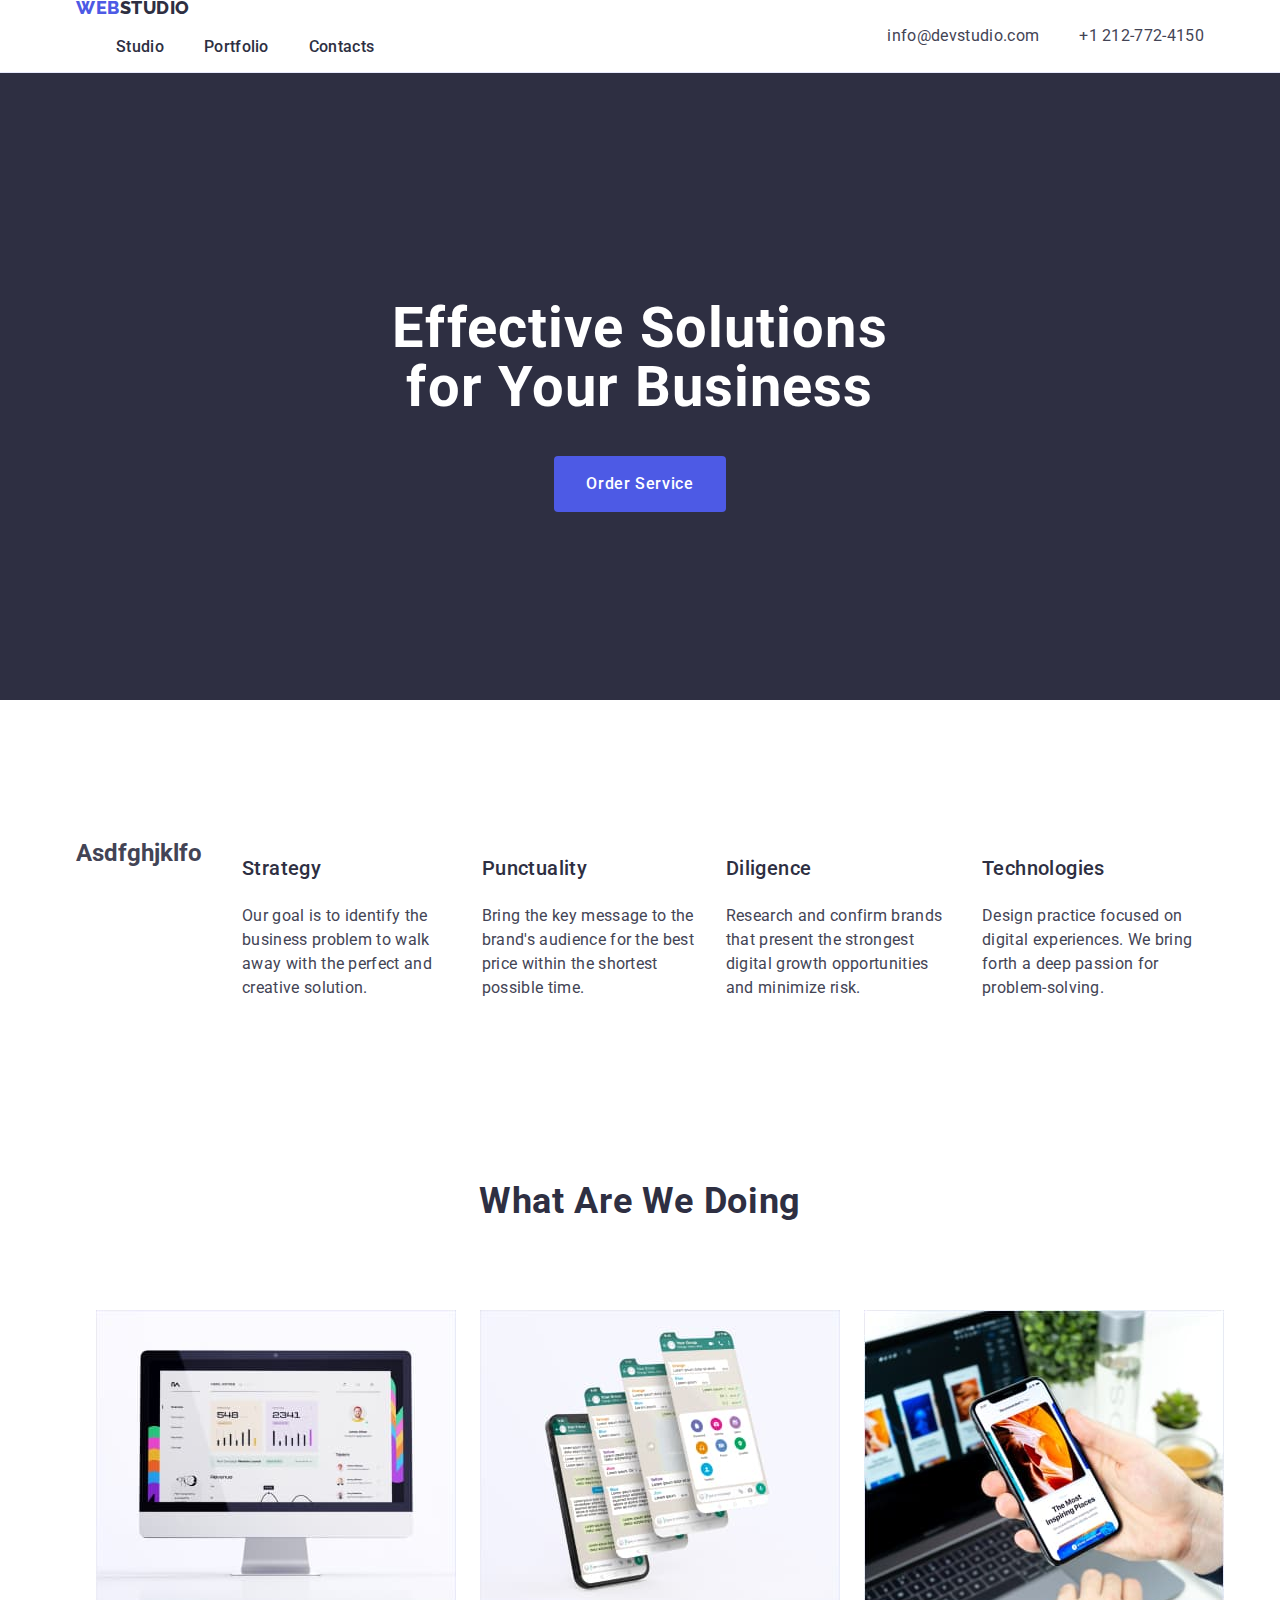
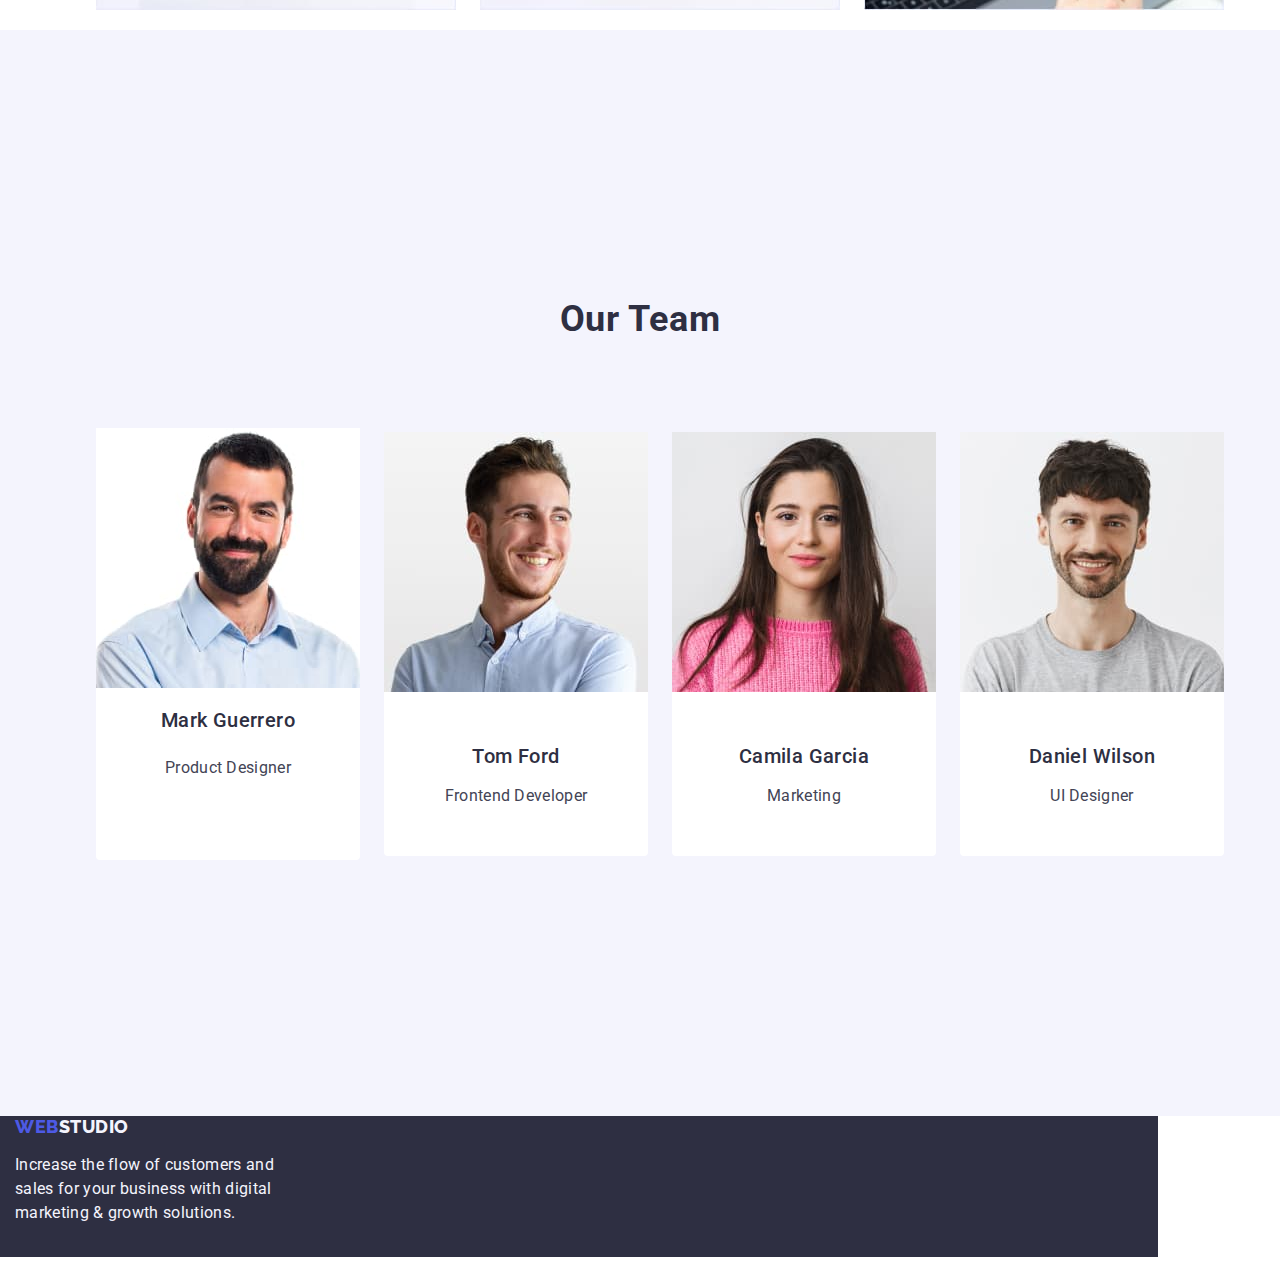
==== index.html @ bfd8eea4 "Add files via upload" ====
<!DOCTYPE html>
<html lang="en">
    <head>
        <meta charset="UTF-8" />
        <meta name="viewport" content="width=device-width, initial-scale=1.0"/>
        <link
      rel="stylesheet"
      href="https://cdnjs.cloudflare.com/ajax/libs/modern-normalize/1.0.0/modern-normalize.min.css"
    />
        <link rel="stylesheet" href="./css/styles.css"/>
        <link rel="preconnect" href="https://fonts.googleapis.com"/>
        <link rel="preconnect" href="https://fonts.gstatic.com" crossorigin/>
        <link
          href="https://fonts.googleapis.com/css2?family=Raleway:wght@800&family=Roboto:wght@400;500;700;900&display=swap"
          rel="stylesheet"
        />
        <title>Web Studio</title>
</head>
<body class="body-section">
    
 <!-- header section-->
<header class="header-section">
    <div class="container header-container">  
        <!-- navigation bar -->
    <nav class="main-navigation-section"> 
        <!-- logo -->
         <a  class="nav-header-logo link"   href="./index.html"> Web<span class="nav-website-logo">Studio</span>   </a> 
        
         <!-- studio, portofolio, contacts -->
        <ul class=" navigation-list list">
            <li>
                <a class="nav-link link" href="./index.html" >Studio</a></li>
            <li> 
                <a class="nav-link link" href="./portfolio.html" >Portfolio</a></li>
            <li>
                <a class="nav-link link" href="" >Contacts</a></li>
             
             
        </ul>
    </nav>
 
     <!-- contact adress section -->
    <address class="address-container">

        <ul class="address-list list">

        <li><a class="address-link link" href="emailto:info@devstudio.com">info@devstudio.com</a></li>
        <li><a class="address-link link" href="tel:+1212-772-4150">+1 212-772-4150</a></li> 


      </ul>
  </address>
</div>
</header>
          <main class="main-section-index">
              <!-- hero image section -->
      <section class="hero-image-section-container">
        <div class="container hero-content-container">
        <h1 class="hero-image-header">Effective Solutions
            for Your Business  </h1> 
      <button class="order-service-btn" type="button">  Order Service </button> 
     </div> 
    </section>
      
      <section class="first-section">
        <div class="container first-section-container">
        <h2 class="first-section-header">Asdfghjklfo</h2>
        <ul class=" first-section-list list">
        
            <li class="qualities-container-list">
                <h3 class="about-us-header">   Strategy</h3>
                <p class="about-us-description">  Our goal is to identify the business
                problem to walk away with the perfect and creative solution. </p>

    </li>
            <li class="qualities-container-list"> 
               <h3 class="about-us-header"> Punctuality</h3>
               <p class="about-us-description">Bring the key message to the brand's audience for the best price within the shortest possible time. </p>
          
    </li>     
            <li class="qualities-container-list"> 
               <h3 class="about-us-header"> Diligence</h3>
               <p class="about-us-description">  Research and confirm brands that present the strongest digital growth opportunities and minimize risk.</p>
    </li>
            <li class="qualities-container-list">
               <h3 class="about-us-header"> Technologies  </h3>
               <p class="about-us-description"> Design practice focused on digital experiences. We bring forth a deep passion for problem-solving.</p>
         </li>
    
    </ul>
</div>
 </section>

 <!-- section two with images -->
        <section class="section-two-container"> 
            <div class="container section-two-container">
            <h2 class="section-two-header">What are we doing</h2>
            
            <ul class="sec-two-image-list list">

            <li class="sec-two-image-container">
                <img class="image-section-two" src="./images/imgdev.jpg " alt="web development" width="360"
                height="300"></li>
            <li class="sec-two-image-container">
                <img class="image-section-two" src="./images/imgmobile.jpg " alt="mobile application development" width="360"
                height="300"></li>
            <li class="sec-two-image-container">
                <img  class="image-section-two" src="./images/imgwebdesign.jpg " alt="web design" width="360"
                height="300"></li>
</ul> 
</div>
        </section>

        <!-- section three description of the team -->
        <section class="section-three-container">
            <div class="container section-three-container">
            <h2 class="section-three-header">Our Team</h2>
             
            <!-- list of members of the team with description -->
            <ul class="sec-three-members-list list">
                 <!-- first member -->
         <li class="team-member-container"  > 
                    <img 
                     class="team-member-image"
                      src="./images/imgmark.jpg"
                       alt="designer" 
                       width="264"
                    height="260">

                    <h3 class="team-member-header">Mark Guerrero</h3>
                    
                    <p class="team-member-description"> Product Designer</p>
                    <div class="team-member-text-container">
                </li>
                  <!-- second member -->
        <li  class="team-member-container">
                    
                    <img  class="team-member-image" src="./images/imgtom.jpg" alt="frontend developer"  width="264"
                    height="260">
                    <div class="team-member-text-container">
                    <h3 class="team-member-header"> Tom Ford</h3>
                    <p class="team-member-description">Frontend Developer</p>
                </div>
                </li>
                    <!-- third member -->
      <li class="team-member-container">
                  
                    <img  class="team-member-image" src="./images/imgcamila.jpg" alt="marketing" width="264"
                    height="260">
                    <div class="team-member-text-container">
                    <h3 class="team-member-header"> Camila Garcia</h3>
                    <p class="team-member-description">Marketing</p>
                </div>
                </li>
                 <!-- fourth member -->
      <li class="team-member-container">
                   
                    <img  class="team-member-image" src="./images/imgdaniel.jpg" alt="ui designer"  width="264"
                    height="260">
                    <div class="team-member-text-container">
                    <h3 class="team-member-header"> Daniel Wilson</h3>
                    <p class="team-member-description">UI Designer</p>
                </div>
                </li>
                </ul>
            </div>
 </section>
</main>

<footer class="footer-container">
    <div class="container footer-container">
    <a class="footer-logo link" href="index.html">Web<span class="footer-website-logo">Studio</span></a>
    <p class="footer-additional-description">Increase the flow of customers and sales for your business with digital marketing & growth solutions. </p>
</div>
</footer>
</body>
</html>
---- css/styles.css ----
:root {
    --brand-color: #404BBF; 
    --text-font-family: "Roboto", sans-serif;
    --header-font-family: 'Raleway', sans-serif;
    --fonts-color:  #434455; 
    --background-color: #FFFFFFFF;
    --buttons-bkcolor : #F4F4FD;
    --buttons-font:  #4d5ae5;   
    --services-font-color: #2e2f42; 
    --cornflower:  #e7e9fc; 
      
     
}
   
*,
*::before,
*::after {
  box-sizing: border-box;
}


.img {
  display: block;
}

/* class rules */

/* rules for header */

.container {
  width: 1158px;
  margin: 0 auto;
  padding: 0 15px;
} 

.header-container {
  height: 72px;
  display: flex;
  justify-content: space-between;
  align-items: center;
  flex-shrink: 0;
}
 

  .nav-website-logo  {
     color: var(--services-font-color);
  }

  .main-navigation-container {
    display: flex;
    align-items: center;
  }

  .nav-header-logo {
    font-family: var(--header-font-family);
    font-weight: 800;
    font-size: 18px;
    line-height: 1.17 ;
    letter-spacing:  0.54px;
    text-transform: uppercase;
    color: var(--buttons-font);
    margin-right: 76px;
  }

  .link {
    text-decoration: none;
     
  }
  

  .list {
    list-style-type: none;
     
  }

.navigation-list {
  list-style-type: none;
  display: flex;
  align-items: center;
  justify-content: center;
  gap: 40px;
}

.nav-link {
  color: var(--services-font-color);
  font-size: 16px;
  font-weight: 500;
  line-height: 150%;  
  letter-spacing: 0.32px;
  padding: 24px 0;
}
  .nav-link:hover,
  .nav-link:focus { 
    color: #404bbf;
  
  }

  .address-container{
    font-style: normal;
  }

  .address-contact-section{
    font-style: normal; 
  }

  .address-list{
    list-style-type: none;
    display: flex;
    gap: 40px;
    
  }

  .address-link{
     color: var(--fonts-color);
     font-size: 16px;
     font-weight: 400;
     line-height: 150%;  
     letter-spacing: 0.32px;
     text-decoration: none;
  }

  .address-link:hover,
  .address-link:focus {
    color: #404bbf; 
  }

  /* rules for header-positioning */

  .container {
    width: 1158px;
    margin: 0 auto;
    padding: 0 15px;
  }
  
  .header-section {
    border-bottom: 1px solid var(--cornflower);
    background-color: var(--background-color);
  }

  .header-container {
    height: 72px;
    display: flex;
    justify-content: space-between;
    align-items: center;
    flex-shrink: 0;
  }

  .main-navigation-container {
    display: flex;
    align-items: center;
  }

  .body-section {
    font-family: var(--text-font-family);
    color: var(--fonts-color);
    background-color: var(--background-color);
  }

/* rules for main content */

/* hero content section */

  .hero-image-section-container{
    background-color: var(--services-font-color);
    padding: 188px 0;
  }

  .hero-image-header {
    font-family: var(--text-font-family);
    font-weight: 700;
    font-size: 56px;
    letter-spacing: 1.12px;
    line-height: 107.143%;
    color: var(--background-color);
    text-align: center;
    max-width: 496px;
   
  }

  .order-service-btn{
     cursor: pointer;
     font-family: "Roboto", sans-serif;
     font-weight: 500;
     font-size: 16px;
     line-height: 150%;
     letter-spacing: 0.64px;
     background-color: #4D5AE5; 
     color: var(--background-color);
     padding: 16px 32px;
     border-radius: 4px;
     display: block;
     align-items: flex-start;
     gap: 10px;
     min-width: 169px;
     height: 56px;
     border: none;
    }

    .order-service-btn:hover,
    .order-service-btn:focus {
      background-color:var(--brand-color);
       
    }

    .hero-content-container {
      display: flex;
      flex-shrink: 0;
      justify-content: center;
      align-items: center;
      flex-direction: column;
    }

    .visually-hidden {
      position: absolute;
      width: 1px;
      height: 1px;
      margin: -1px;
      border: 0;
      padding: 0;
      white-space: nowrap;
      clip-path: inset(100%);
      clip: rect(0 0 0 0);
      overflow: hidden;
    }
    

    .first-section-list {
      list-style-type: none;
      display: flex;
      align-items: center;
      justify-content: center;
      gap: 24px;
    }

  .qualities-container-list{
    display: flex;
    flex-direction: column;
    align-items: flex-start;
    width: calc(100% - 72px) / 4;
     
   }



   .sec-two-image-container{
    width: calc(100%-48px) / 3;

   }

  .about-us-header  {
   font-family: var(--text-font-family);
   font-weight: 500;
   font-size: 20px;
   line-height: 120%;
   letter-spacing: 0.4px;
   color: var(--services-font-color);
   margin-bottom: 8px; 

  }

  .about-us-description  {
 color: var(--fonts-color);
  
 font-size: 16px;
 line-height: 150%;
 letter-spacing: 0.32px;
   
}

.first-section{
  padding: 120px 0;

}



.first-section-container{
  display: flex;
  flex-shrink: 0;
}

.first-section-list {
  list-style-type: none;
  display: flex;
  align-items: center;
  justify-content: center;
  gap: 24px;
}

.section-two {
  padding-bottom: 120px;
}

.section-two-container {
  display: flex;
  flex-direction: column;
  justify-content: center;
  align-items: center;
  flex-shrink: 0;
}


  .section-two-header {
    font-weight: 700 ;
    font-size: 36px;
    line-height: 111.111%;
    text-align: center;
    letter-spacing: 0.72px;
    text-transform: capitalize;
    color: var(--services-font-color);
    margin-bottom: 72px;
    
     
  }

  .sec-two-image-list {
    list-style-type: none;
    list-style-type: none;
    display: flex;
    align-items: flex-start;
    gap: 24px;
  }

  .section-three-container {
    background-color:  var(--buttons-bkcolor);
    padding: 120px 0;
  }

  .section-three-header {
    color:  var(--services-font-color);
    font-size: 36px;
    font-weight: 700;
    line-height: 111.111%; 
    letter-spacing: 0.72px;
    text-transform: capitalize;
    text-align: center; 
    margin-bottom: 72px;
  }

  .sec-three-members-list {
    list-style-type: none;
    display: flex;
    justify-content: center;
    align-items: center;
    gap: 24px;
  }

  .section-three-container {
    display: flex;
    flex-direction: column;
    align-items: center;
    justify-content: center;
  }

  .team-member-container {
    background-color: var(--background-color);
    display: inline-flex;
    flex-direction: column;
    justify-content: center;
    align-items: center;
    border-radius: 0px 0px 4px 4px;
    width: calc(100% - 72px) / 4;
  }


.team-member-header {
    color: var(--services-font-color);
    text-align: center;
    font-size: 20px;
    font-weight: 500;
    line-height: 120%;
    letter-spacing: 0.4px;
    margin-bottom: 8px;
  }

  .team-member-description{
    color: var(--fonts-color);
    text-align: center;
    font-size: 16px;
    line-height: 150%;
    letter-spacing: 0.32px;
  }

  .team-member-text-container {
    padding: 32px 0;
  }

  /* footer section */
.footer-website-logo {
   color: var(--buttons-bkcolor);
}

  .footer-additional-description {
    color:  var(--buttons-bkcolor);
  font-size: 16px;
  line-height: 150%; 
  letter-spacing: 0.32px;
  max-width: 264px; 
  }

.cnt-footer-container{
  display: flex;
  flex-direction: column;
  flex-wrap: wrap;
  align-content: flex-start;
  justify-content: center;
}

  .footer-container{
    background-color: var(--services-font-color);
    margin-bottom: 16px;
    display: inline-block;
    
     }

/* ./PORTOFOLIO.HTML */

/* the list of buttons */


  .sec-one-list-of-buttons {
    list-style-type: none;
  }
  
  .sec-one-button {
    background-color: var(--buttons-bkcolor);
    color:  var(--buttons-font);
    font-size: 16px;
    font-weight: 500;
    line-height: 150%;  
    letter-spacing: 0.64px;
    text-align: center;
    cursor: pointer;
    font-family:"Roboto", sans-serif;
    padding: 12px 24px;
    border-radius: 4px;
    border: 1px solid var(--cornflower); 
}
   
.sec-one-button:hover,
.sec-one-button:focus {
  background-color: var(--brand-color);
  color:  var(--background-color);
  border: 1px solid transparent;
}

/*list of portfolio projects */

.list-of-projects-sec-two {
  list-style-type: none;
}
.project-container {
  background-color: var(--background-color);
}
  
.project-header {
  color: var(--services-font-color);
  font-size: 20px;
  font-weight: 500;
  line-height: 120%;  
  letter-spacing: 0.4px;
  text-transform: capitalize;
  margin-bottom: 8px;
}

.project-description {
  color: var(--fonts-color);
  font-size: 16px;
  font-weight: 400;
  line-height: 150%; 
  letter-spacing: 0.32px;
}

.section-one-container{
  padding: 96px 0 120px 0;
}

.sec-one-container-portfolio {
  display: flex;
  flex-direction: column;
  justify-content: center;
  align-items: center;
}

.sec-one-list-of-buttons {
  list-style-type: none;
  display: flex;
  justify-content: center;
  align-items: flex-start;
  gap: 24px;
  margin-bottom: 72px;
}

.list-of-projects-sec-two {
  display: flex;
  flex-wrap: wrap;
  row-gap: 48px;
  column-gap: 24px;
  padding: 0;
}

.project-container {
  width: calc(100%-48px) / 3;
}

.project-text {
  padding: 32px 16px;
  border: 1px solid var(--CORNFLOWER, #e7e9fc);
  border-top: none;
}

.project-image {
  display: block;
}
 
 .footer-logo {
    font-family: var(--header-font-family);
    font-weight: 800;
    font-size: 18px;
    line-height: 1.17 ;
    letter-spacing:  0.54px;
    text-transform: uppercase;
    color: var(--buttons-font);
 }
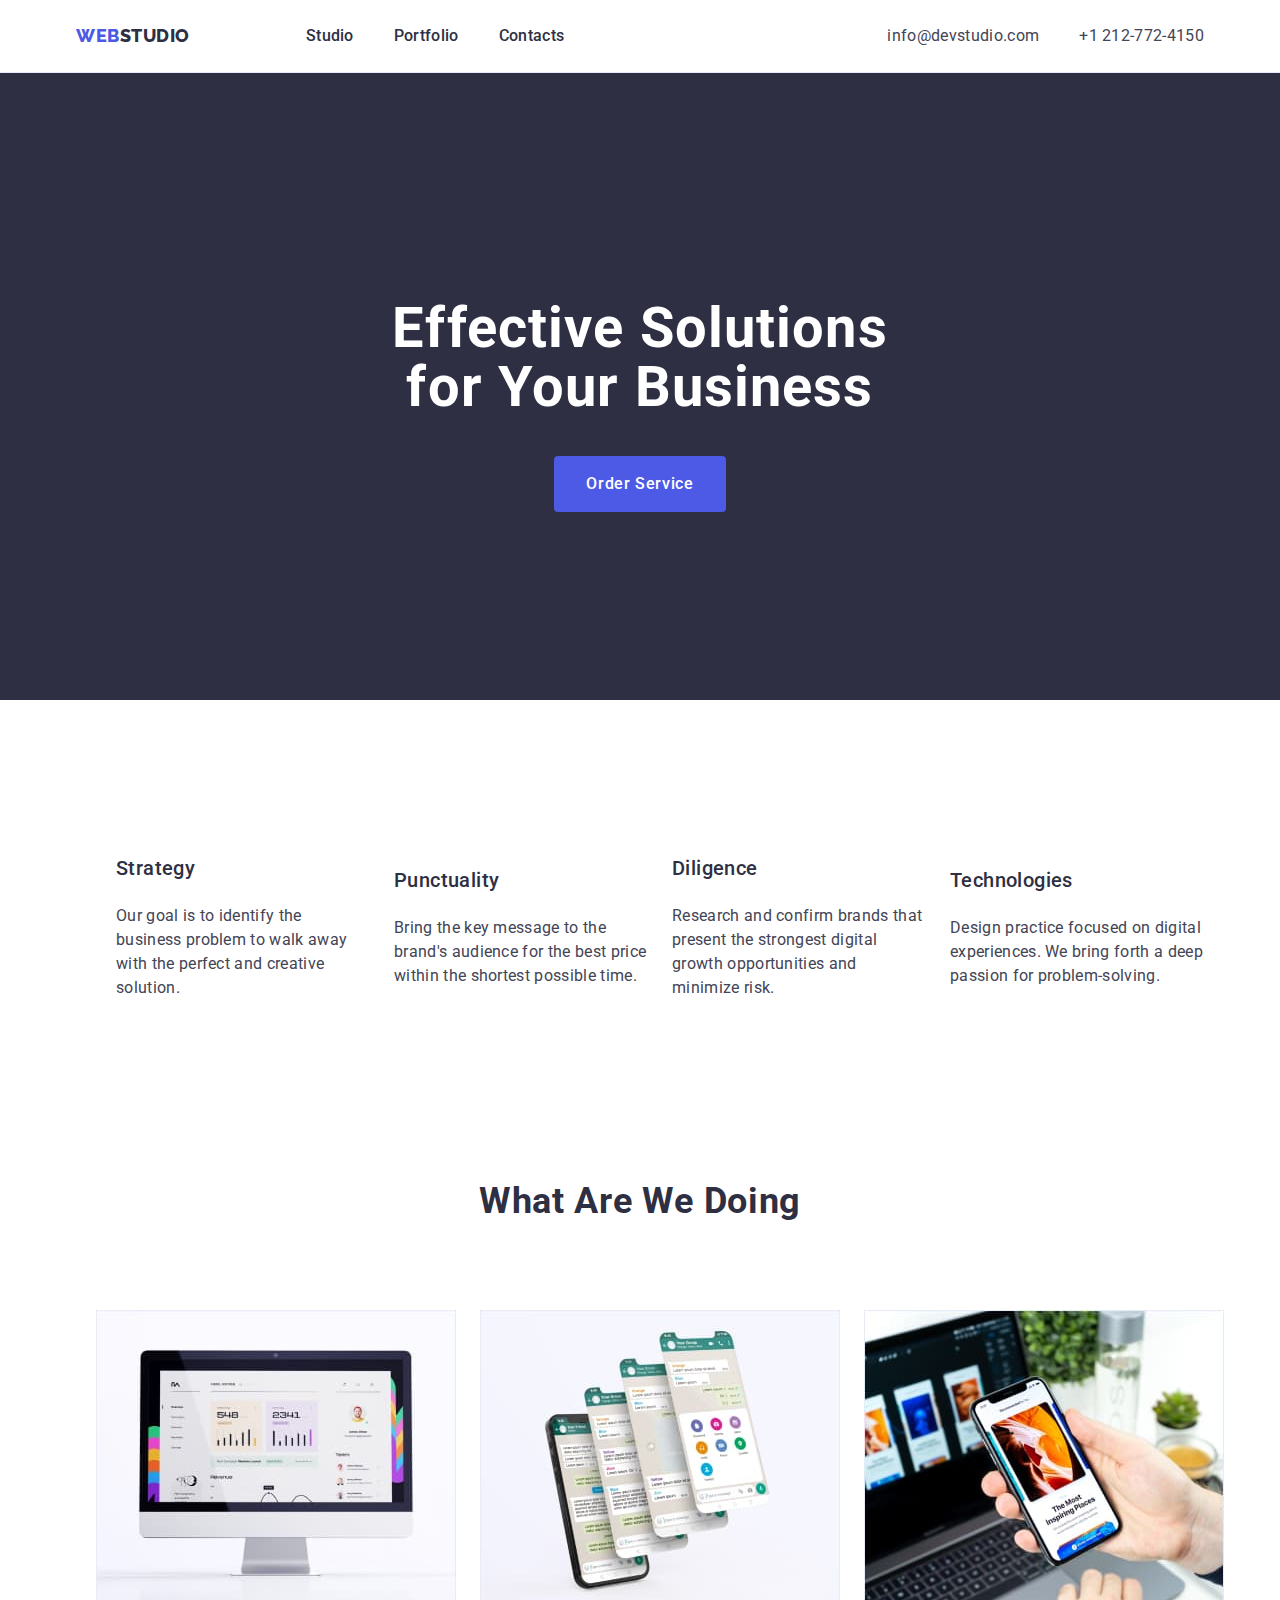
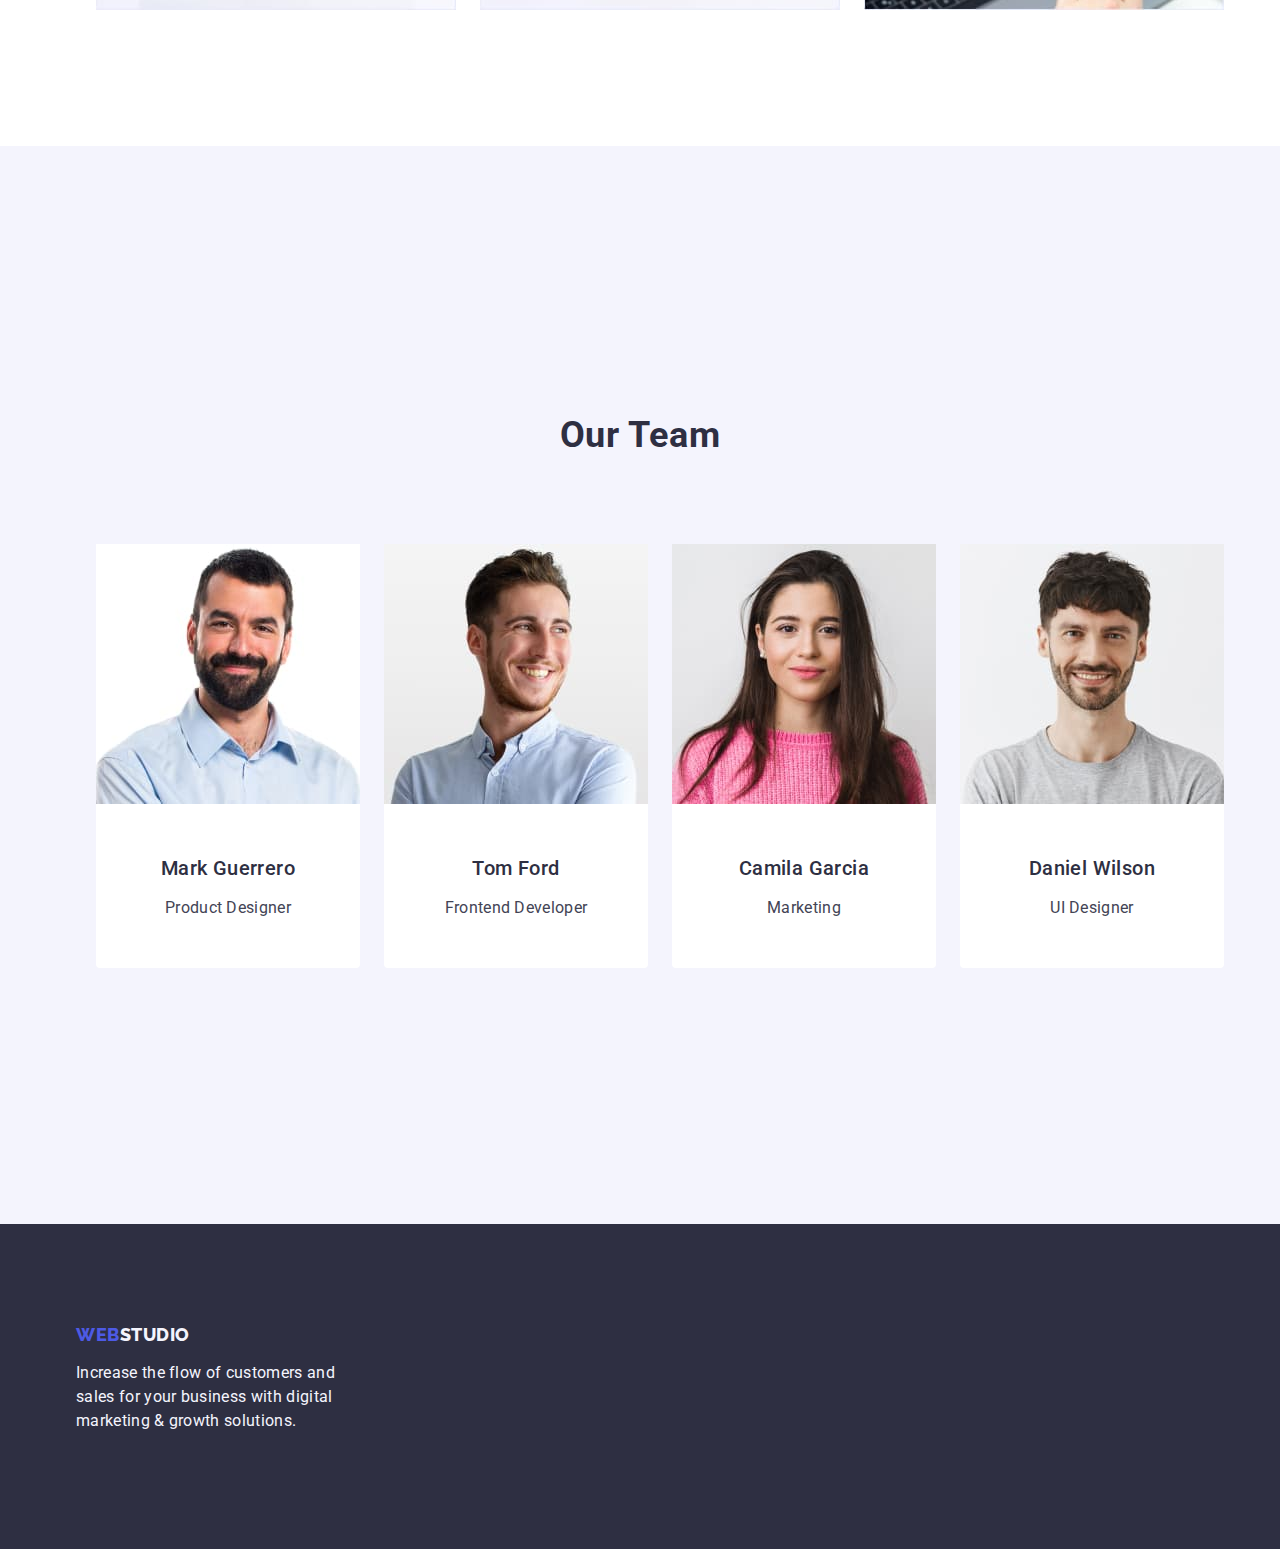
==== commit bc391f78: "Add files via upload" ====
--- a/index.html
+++ b/index.html
@@ -64,7 +64,7 @@
       
       <section class="first-section">
         <div class="container first-section-container">
-        <h2 class="first-section-header">Asdfghjklfo</h2>
+        <h2 class="visually-hidden">Asdfghjklfo</h2>
         <ul class=" first-section-list list">
         
             <li class="qualities-container-list">
@@ -92,7 +92,7 @@
  </section>
 
  <!-- section two with images -->
-        <section class="section-two-container"> 
+        <section class="section-two"> 
             <div class="container section-two-container">
             <h2 class="section-two-header">What are we doing</h2>
             
@@ -119,18 +119,18 @@
             <!-- list of members of the team with description -->
             <ul class="sec-three-members-list list">
                  <!-- first member -->
-         <li class="team-member-container"  > 
+         <li class="team-member-container"> 
                     <img 
                      class="team-member-image"
                       src="./images/imgmark.jpg"
                        alt="designer" 
                        width="264"
                     height="260">
-
+                    <div class="team-member-text-container">
                     <h3 class="team-member-header">Mark Guerrero</h3>
                     
                     <p class="team-member-description"> Product Designer</p>
-                    <div class="team-member-text-container">
+                   </div> 
                 </li>
                   <!-- second member -->
         <li  class="team-member-container">
@@ -167,7 +167,7 @@
  </section>
 </main>
 
-<footer class="footer-container">
+<footer class="footer">
     <div class="container footer-container">
     <a class="footer-logo link" href="index.html">Web<span class="footer-website-logo">Studio</span></a>
     <p class="footer-additional-description">Increase the flow of customers and sales for your business with digital marketing & growth solutions. </p>
--- a/css/styles.css
+++ b/css/styles.css
@@ -19,7 +19,7 @@
 }
 
 
-.img {
+img  {
   display: block;
 }
 
@@ -46,7 +46,7 @@
      color: var(--services-font-color);
   }
 
-  .main-navigation-container {
+  .main-navigation-section {
     display: flex;
     align-items: center;
   }
@@ -237,7 +237,7 @@
     flex-direction: column;
     align-items: flex-start;
     width: calc(100% - 72px) / 4;
-     
+    flex-basis: calc((100% - 3 * 24px) / 4);  
    }
 
 
@@ -291,6 +291,7 @@
   padding-bottom: 120px;
 }
 
+ 
 .section-two-container {
   display: flex;
   flex-direction: column;
@@ -315,7 +316,6 @@
 
   .sec-two-image-list {
     list-style-type: none;
-    list-style-type: none;
     display: flex;
     align-items: flex-start;
     gap: 24px;
@@ -398,7 +398,7 @@
   max-width: 264px; 
   }
 
-.cnt-footer-container{
+.footer-container{
   display: flex;
   flex-direction: column;
   flex-wrap: wrap;
@@ -406,10 +406,9 @@
   justify-content: center;
 }
 
-  .footer-container{
+  .footer{
     background-color: var(--services-font-color);
-    margin-bottom: 16px;
-    display: inline-block;
+    padding: 100px 0; 
     
      }
 
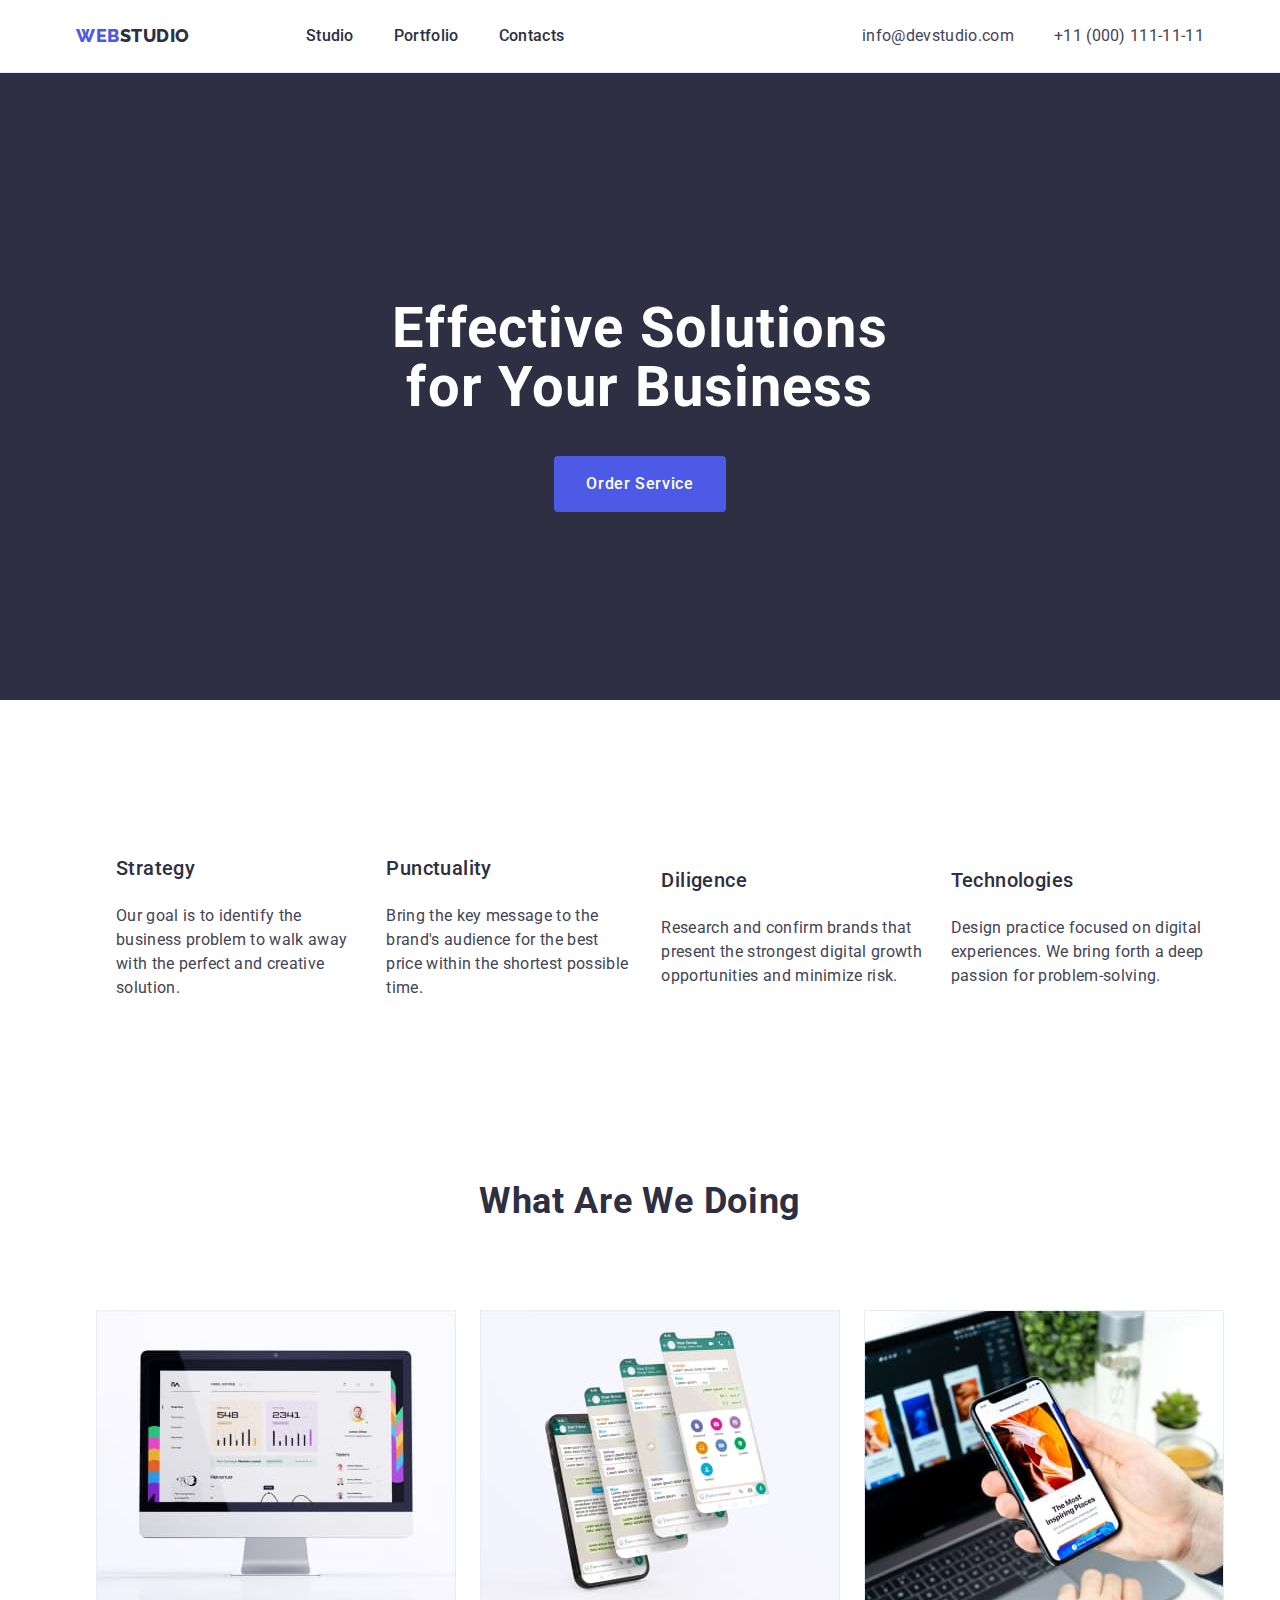
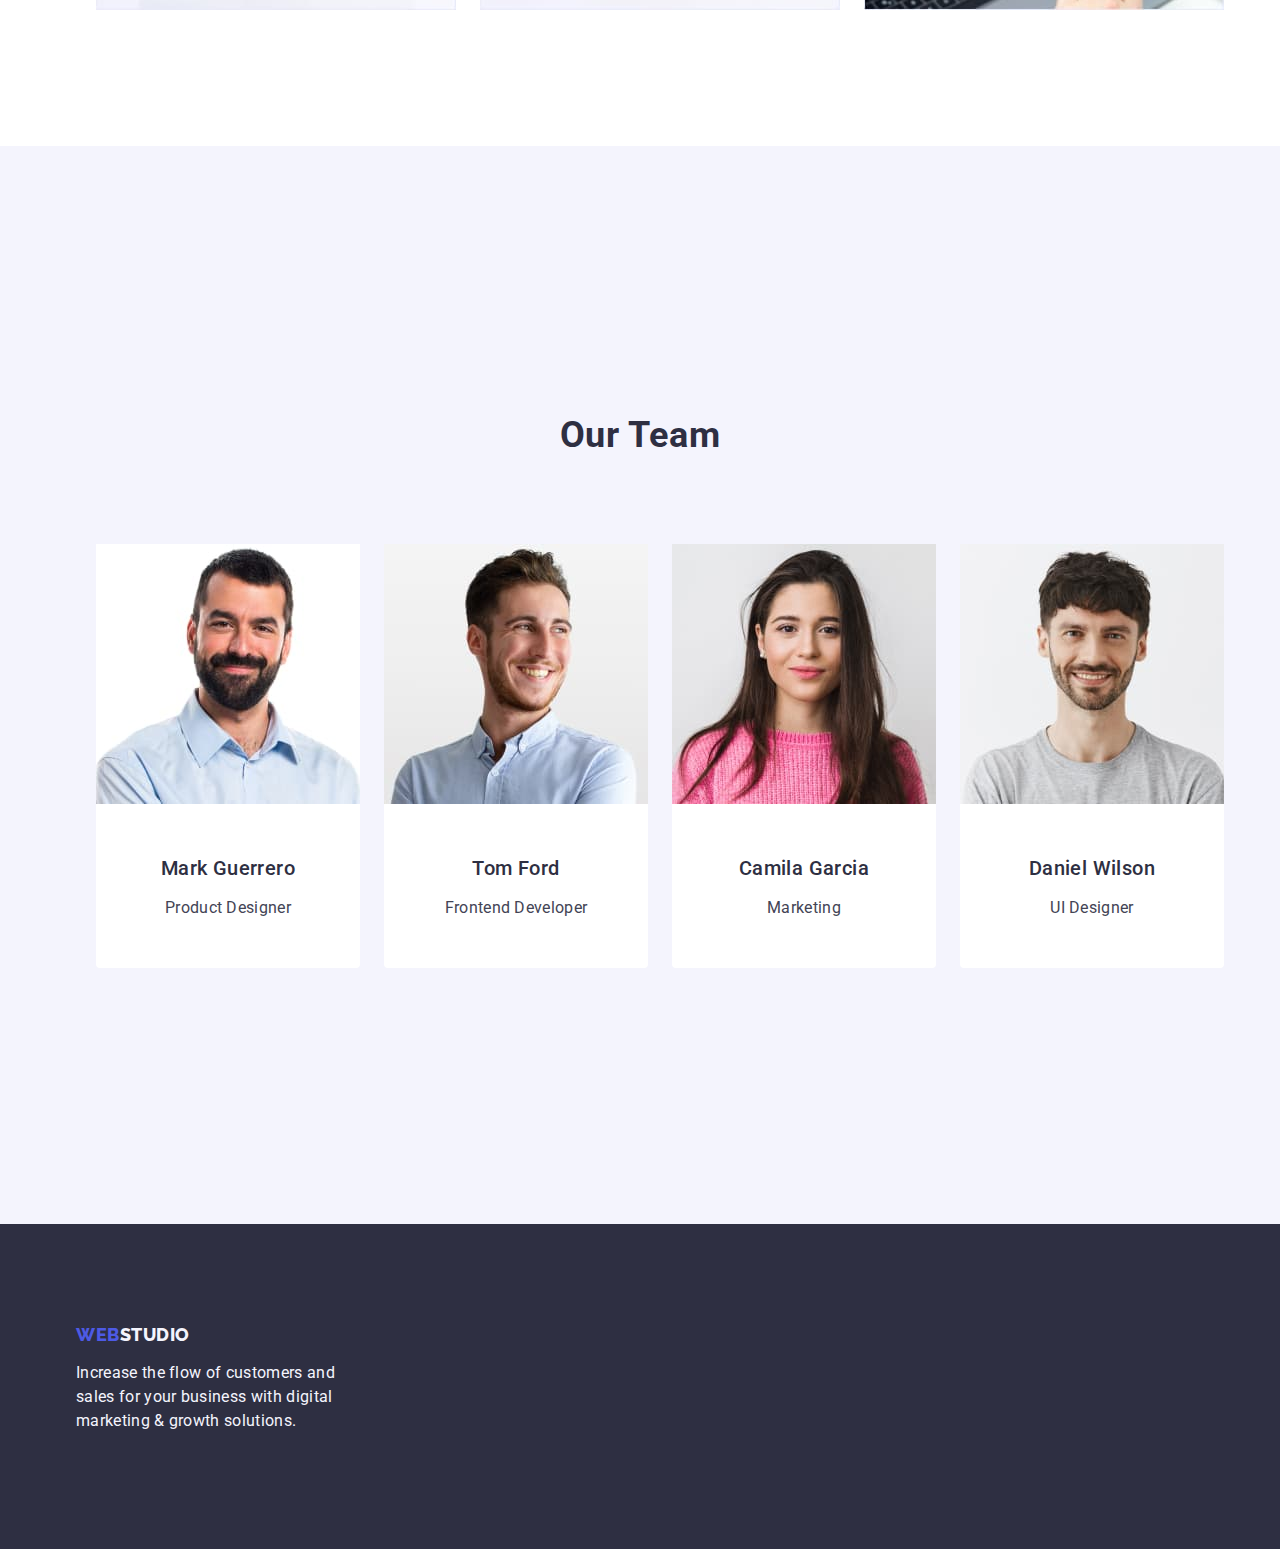
==== commit 9c8f1dca: "Add files via upload" ====
--- a/index.html
+++ b/index.html
@@ -45,7 +45,7 @@
         <ul class="address-list list">
 
         <li><a class="address-link link" href="emailto:info@devstudio.com">info@devstudio.com</a></li>
-        <li><a class="address-link link" href="tel:+1212-772-4150">+1 212-772-4150</a></li> 
+        <li><a class="address-link link" href=" tel:+1100 011-11-11"> +11 (000) 111-11-11</a></li> 
 
 
       </ul>
--- a/css/styles.css
+++ b/css/styles.css
@@ -127,7 +127,7 @@
   /* rules for header-positioning */
 
   .container {
-    width: 1158px;
+    display: flex; 
     margin: 0 auto;
     padding: 0 15px;
   }
@@ -236,8 +236,7 @@
     display: flex;
     flex-direction: column;
     align-items: flex-start;
-    width: calc(100% - 72px) / 4;
-    flex-basis: calc((100% - 3 * 24px) / 4);  
+    width: calc(100% - 72px) / 4;  
    }
 
 
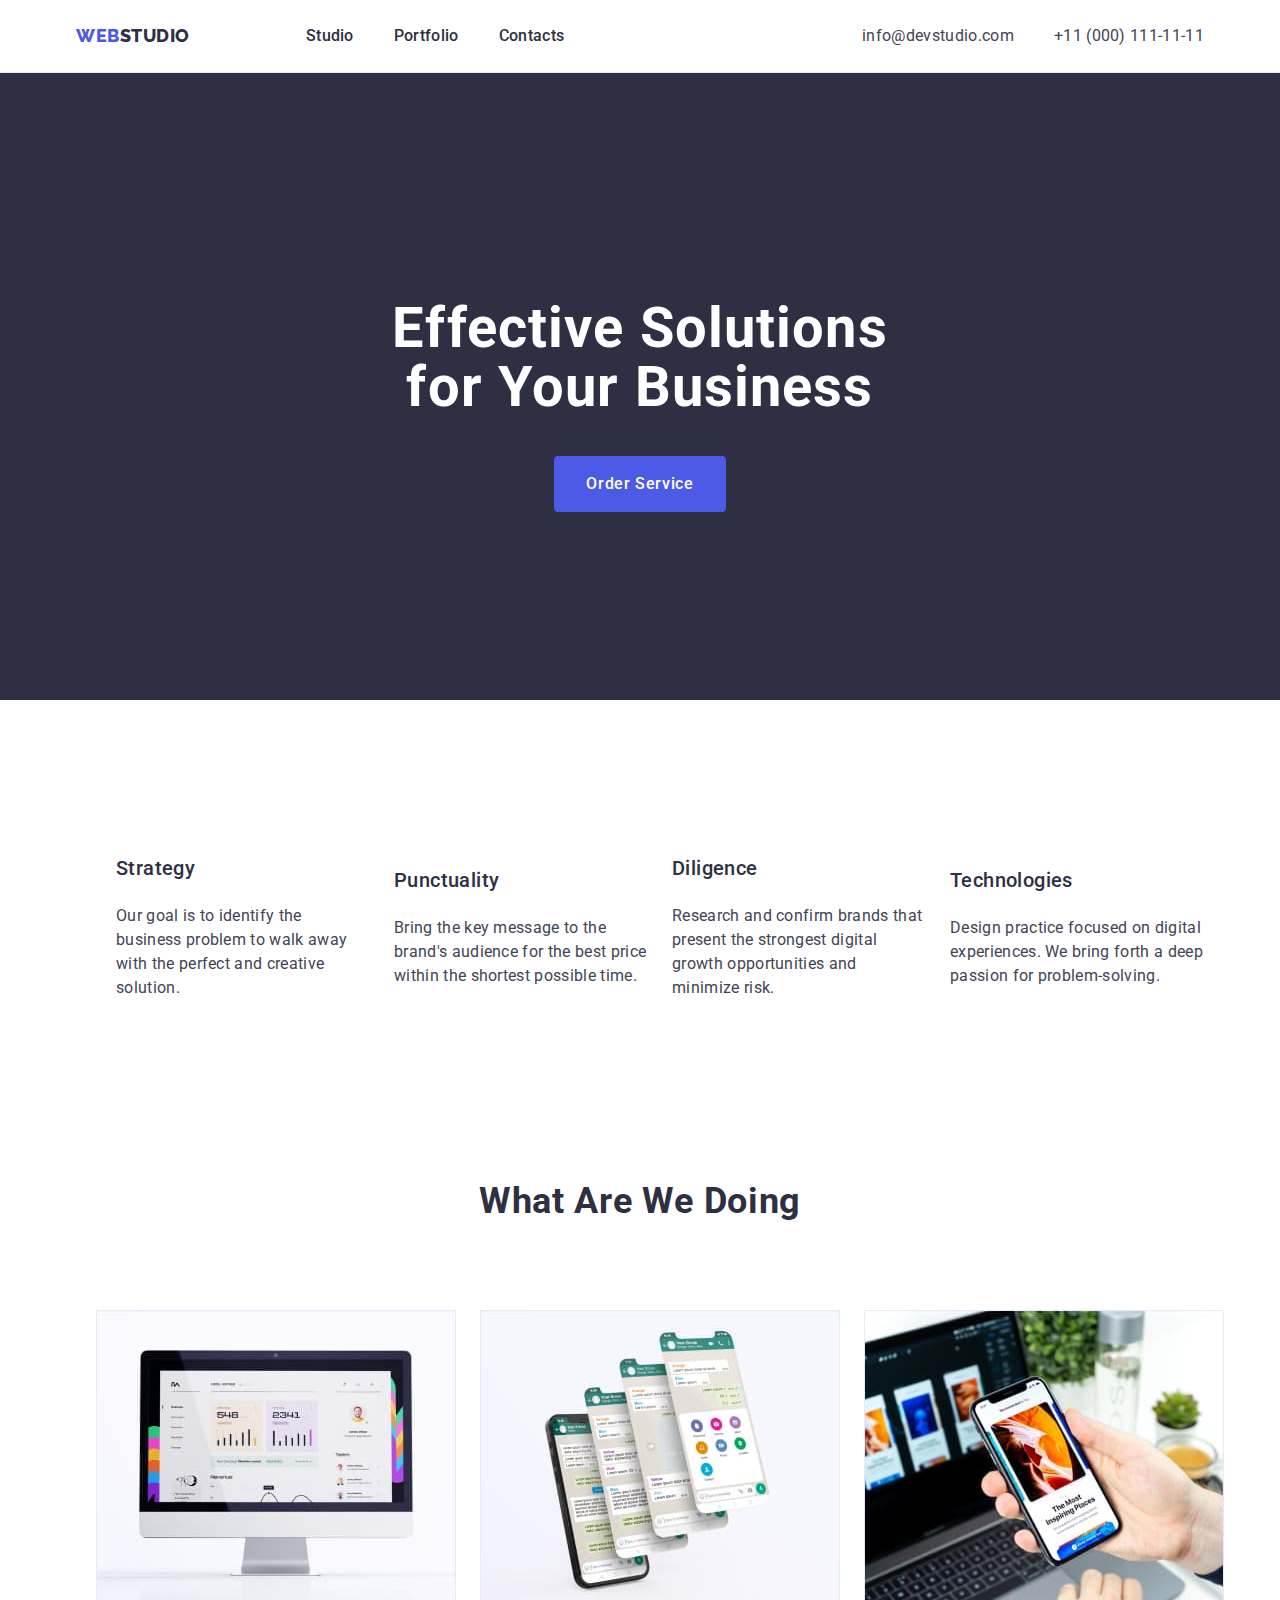
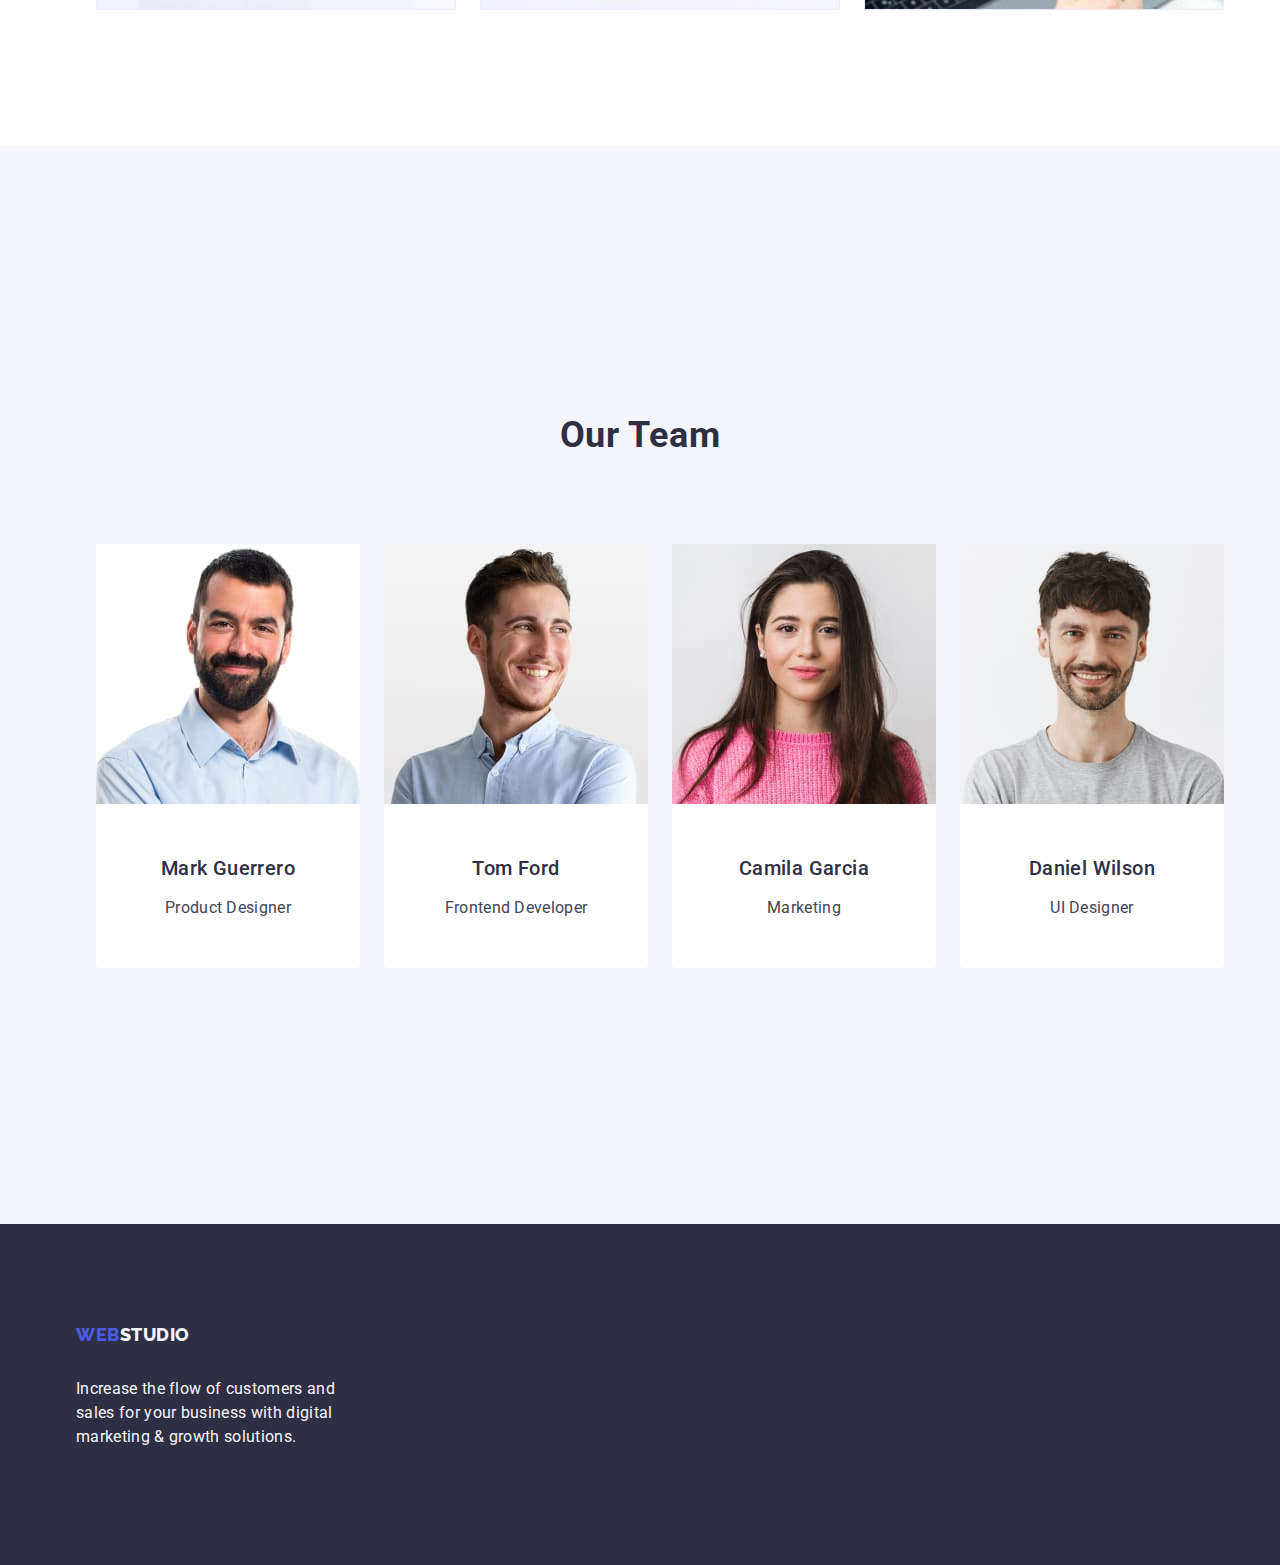
==== commit d6f981a8: "Add files via upload" ====
--- a/index.html
+++ b/index.html
@@ -58,14 +58,14 @@
         <div class="container hero-content-container">
         <h1 class="hero-image-header">Effective Solutions
             for Your Business  </h1> 
-      <button class="order-service-btn" type="button">  Order Service </button> 
+      <button class="order-service-btn" type="button">Order Service</button> 
      </div> 
     </section>
       
       <section class="first-section">
         <div class="container first-section-container">
         <h2 class="visually-hidden">Asdfghjklfo</h2>
-        <ul class=" first-section-list list">
+        <ul class="first-section-list list">
         
             <li class="qualities-container-list">
                 <h3 class="about-us-header">   Strategy</h3>
--- a/css/styles.css
+++ b/css/styles.css
@@ -236,7 +236,7 @@
     display: flex;
     flex-direction: column;
     align-items: flex-start;
-    width: calc(100% - 72px) / 4;  
+    width: calc((100% - 72px) / 4);  
    }
 
 
@@ -519,4 +519,6 @@
     letter-spacing:  0.54px;
     text-transform: uppercase;
     color: var(--buttons-font);
+    display: inline-block;
+    margin-bottom: 16px;
  }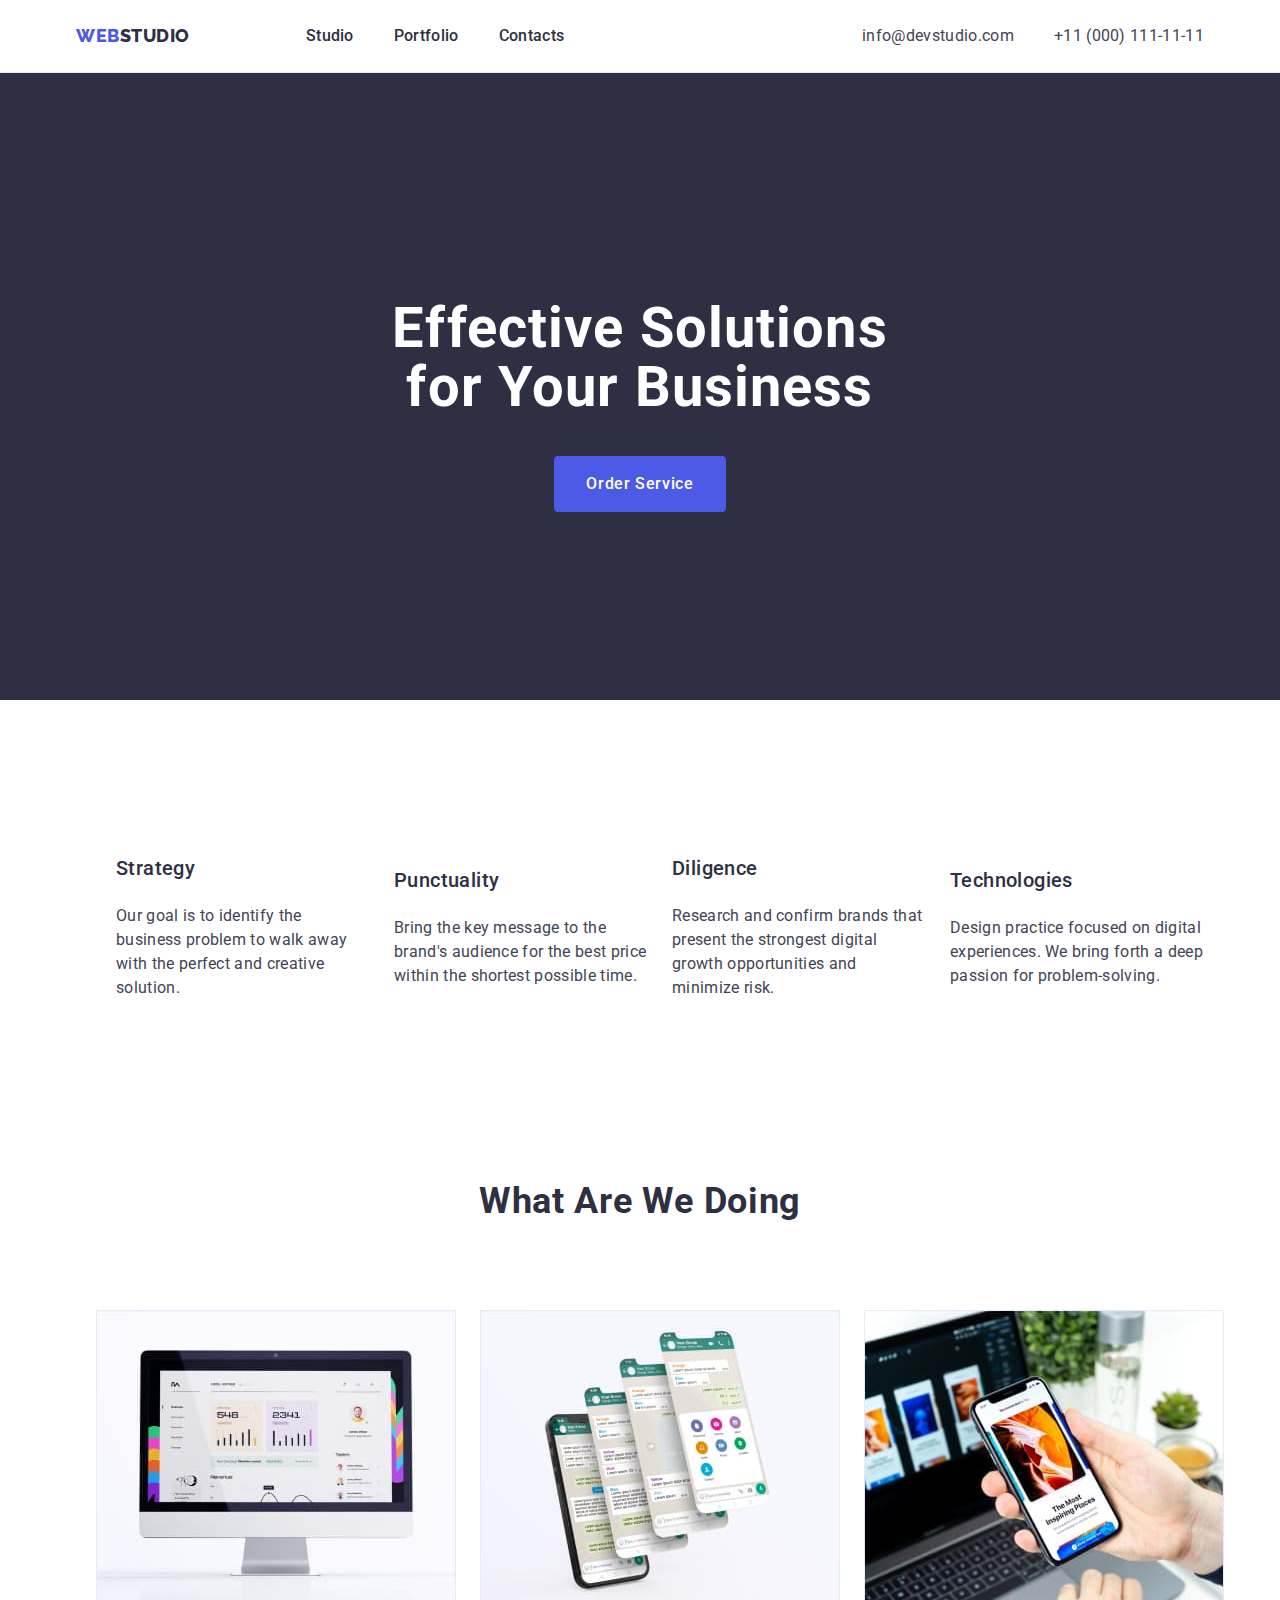
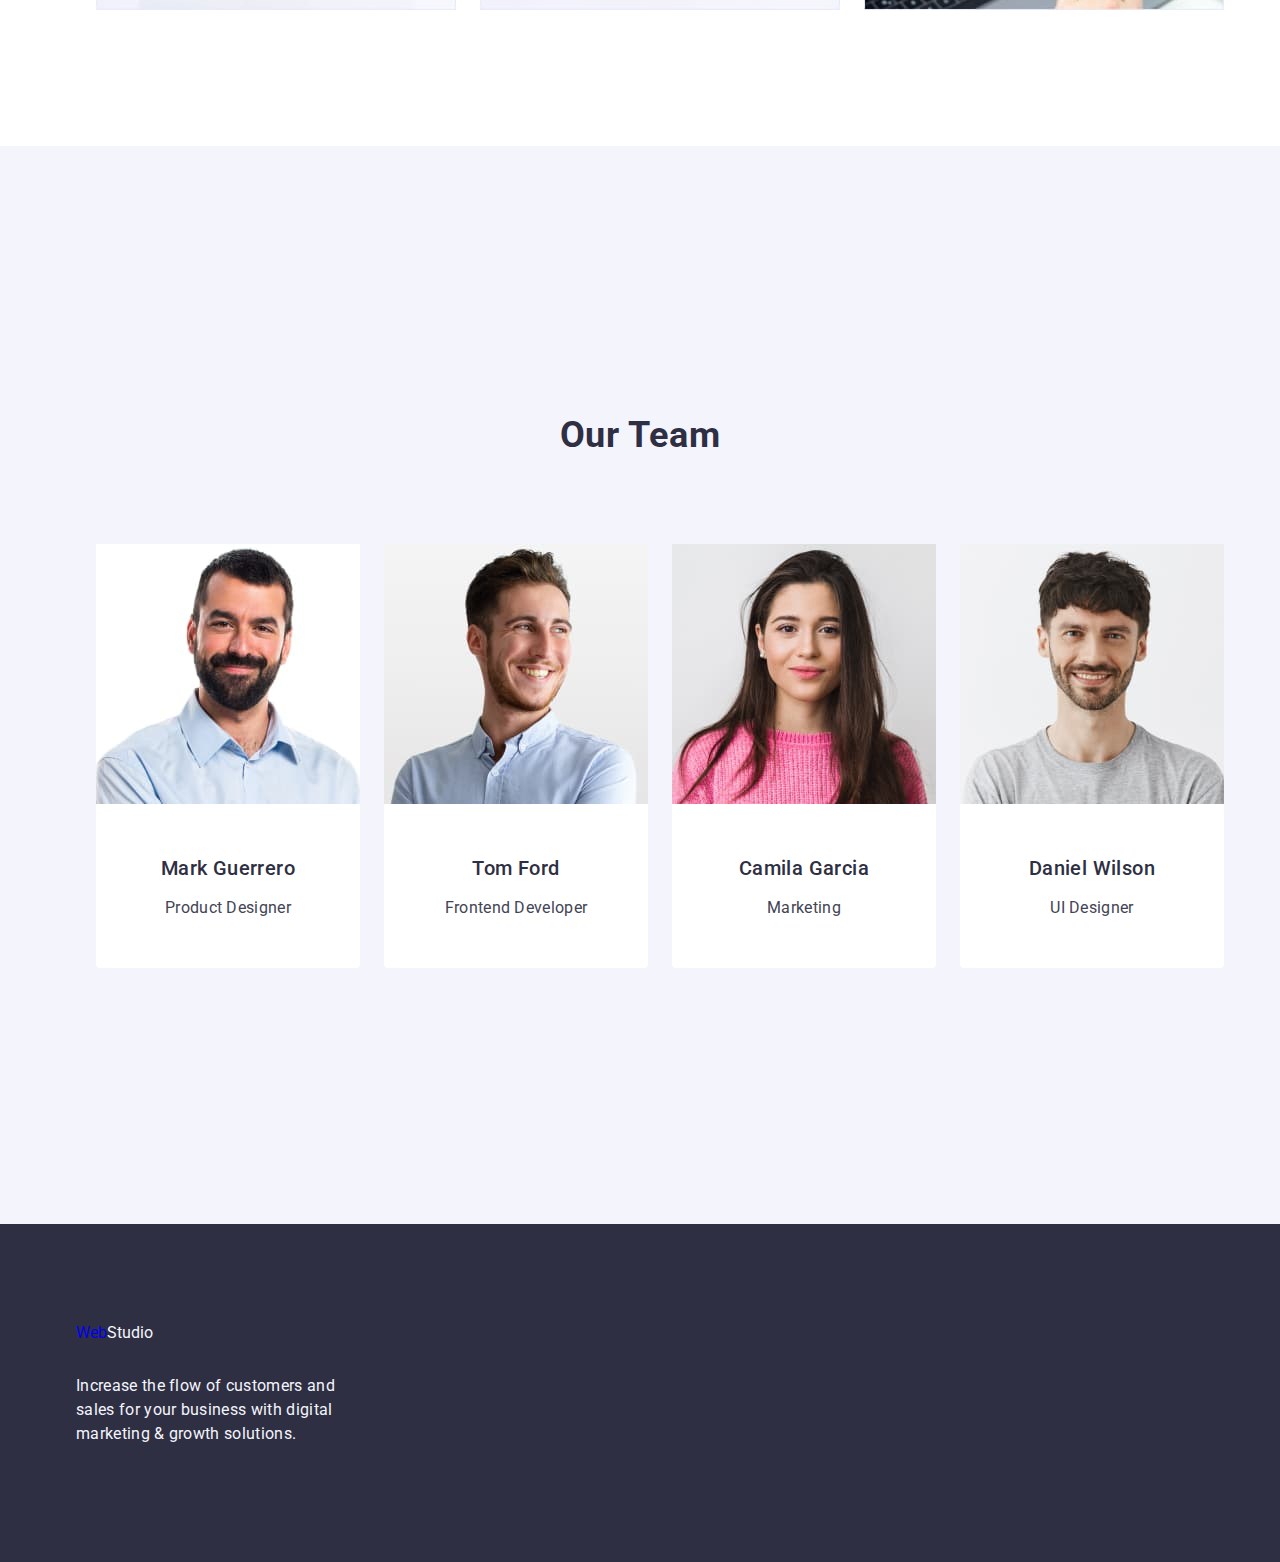
==== commit bb27ca78: "Add files via upload" ====
--- a/index.html
+++ b/index.html
@@ -45,7 +45,7 @@
         <ul class="address-list list">
 
         <li><a class="address-link link" href="emailto:info@devstudio.com">info@devstudio.com</a></li>
-        <li><a class="address-link link" href=" tel:+1100 011-11-11"> +11 (000) 111-11-11</a></li> 
+        <li><a class="address-link link" href="tel:+1100011-11-11"> +11 (000) 111-11-11</a></li> 
 
 
       </ul>
@@ -119,7 +119,7 @@
             <!-- list of members of the team with description -->
             <ul class="sec-three-members-list list">
                  <!-- first member -->
-         <li class="team-member-container"> 
+         <li class="team-member-list"> 
                     <img 
                      class="team-member-image"
                       src="./images/imgmark.jpg"
@@ -133,32 +133,30 @@
                    </div> 
                 </li>
                   <!-- second member -->
-        <li  class="team-member-container">
-                    
-                    <img  class="team-member-image" src="./images/imgtom.jpg" alt="frontend developer"  width="264"
+        <li  class="team-member-list">
+                    <img  class="team-member-image" src="./images/imgtom.jpg" alt="frontend developer" width="264"
                     height="260">
                     <div class="team-member-text-container">
-                    <h3 class="team-member-header"> Tom Ford</h3>
+                    <h3 class="team-member-header">Tom Ford</h3>
                     <p class="team-member-description">Frontend Developer</p>
                 </div>
                 </li>
                     <!-- third member -->
-      <li class="team-member-container">
-                  
-                    <img  class="team-member-image" src="./images/imgcamila.jpg" alt="marketing" width="264"
+      <li class="team-member-list">
+                  <img  class="team-member-image" src="./images/imgcamila.jpg" alt="marketing" width="264"
                     height="260">
                     <div class="team-member-text-container">
-                    <h3 class="team-member-header"> Camila Garcia</h3>
+                    <h3 class="team-member-header">Camila Garcia</h3>
                     <p class="team-member-description">Marketing</p>
                 </div>
                 </li>
                  <!-- fourth member -->
-      <li class="team-member-container">
+      <li class="team-member-list">
                    
                     <img  class="team-member-image" src="./images/imgdaniel.jpg" alt="ui designer"  width="264"
                     height="260">
                     <div class="team-member-text-container">
-                    <h3 class="team-member-header"> Daniel Wilson</h3>
+                    <h3 class="team-member-header">Daniel Wilson</h3>
                     <p class="team-member-description">UI Designer</p>
                 </div>
                 </li>
--- a/css/styles.css
+++ b/css/styles.css
@@ -64,7 +64,7 @@
 
   .link {
     text-decoration: none;
-     
+    
   }
   
 
@@ -237,6 +237,7 @@
     flex-direction: column;
     align-items: flex-start;
     width: calc((100% - 72px) / 4);  
+    flex-basis: calc((100% - 72px) / 4);
    }
 
 
@@ -351,16 +352,16 @@
     justify-content: center;
   }
 
-  .team-member-container {
+  .team-member-list {
     background-color: var(--background-color);
     display: inline-flex;
     flex-direction: column;
     justify-content: center;
     align-items: center;
     border-radius: 0px 0px 4px 4px;
-    width: calc(100% - 72px) / 4;
-  }
-
+    width: calc((100% - 72px) / 4);  
+    flex-basis: calc((100% - 72px) / 4);
+  }
 
 .team-member-header {
     color: var(--services-font-color);
@@ -512,13 +513,6 @@
 }
  
  .footer-logo {
-    font-family: var(--header-font-family);
-    font-weight: 800;
-    font-size: 18px;
-    line-height: 1.17 ;
-    letter-spacing:  0.54px;
-    text-transform: uppercase;
-    color: var(--buttons-font);
-    display: inline-block;
-    margin-bottom: 16px;
+  margin-bottom: 16px;
+  display: inline-block;
  }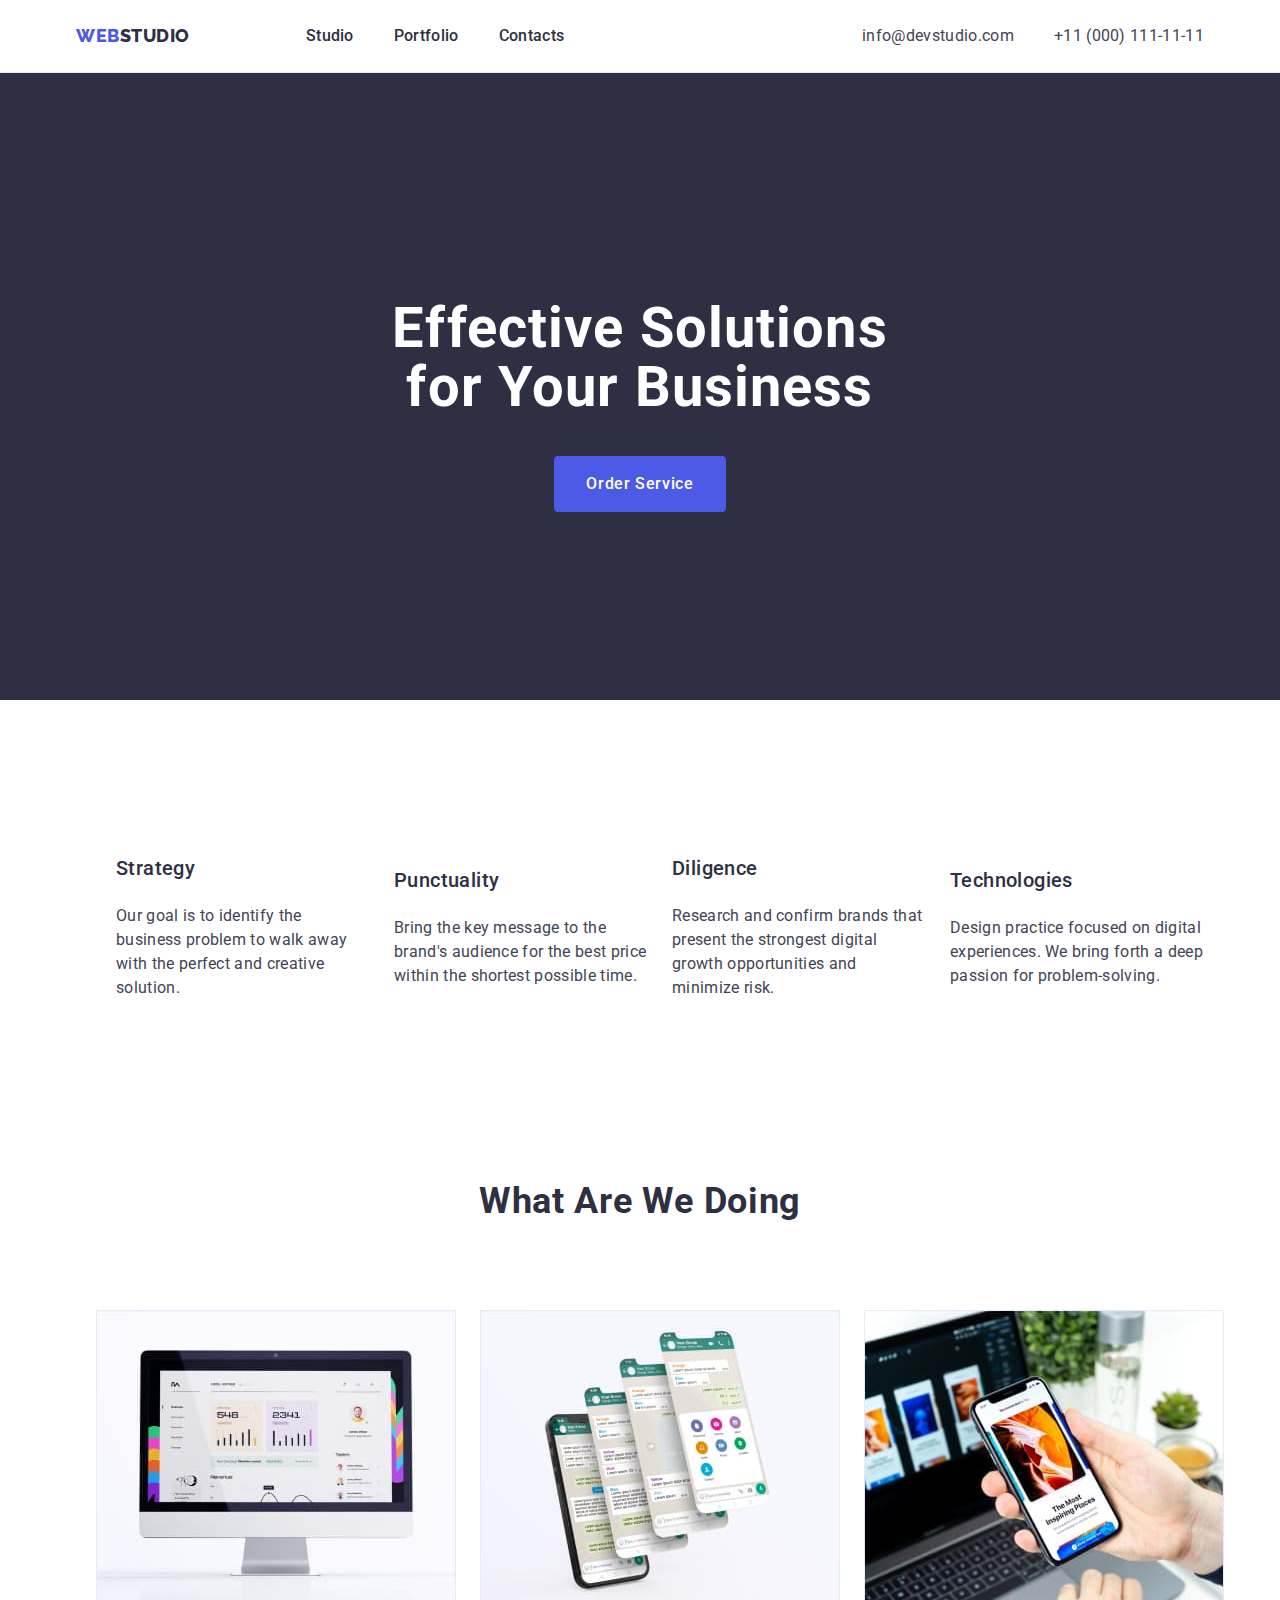
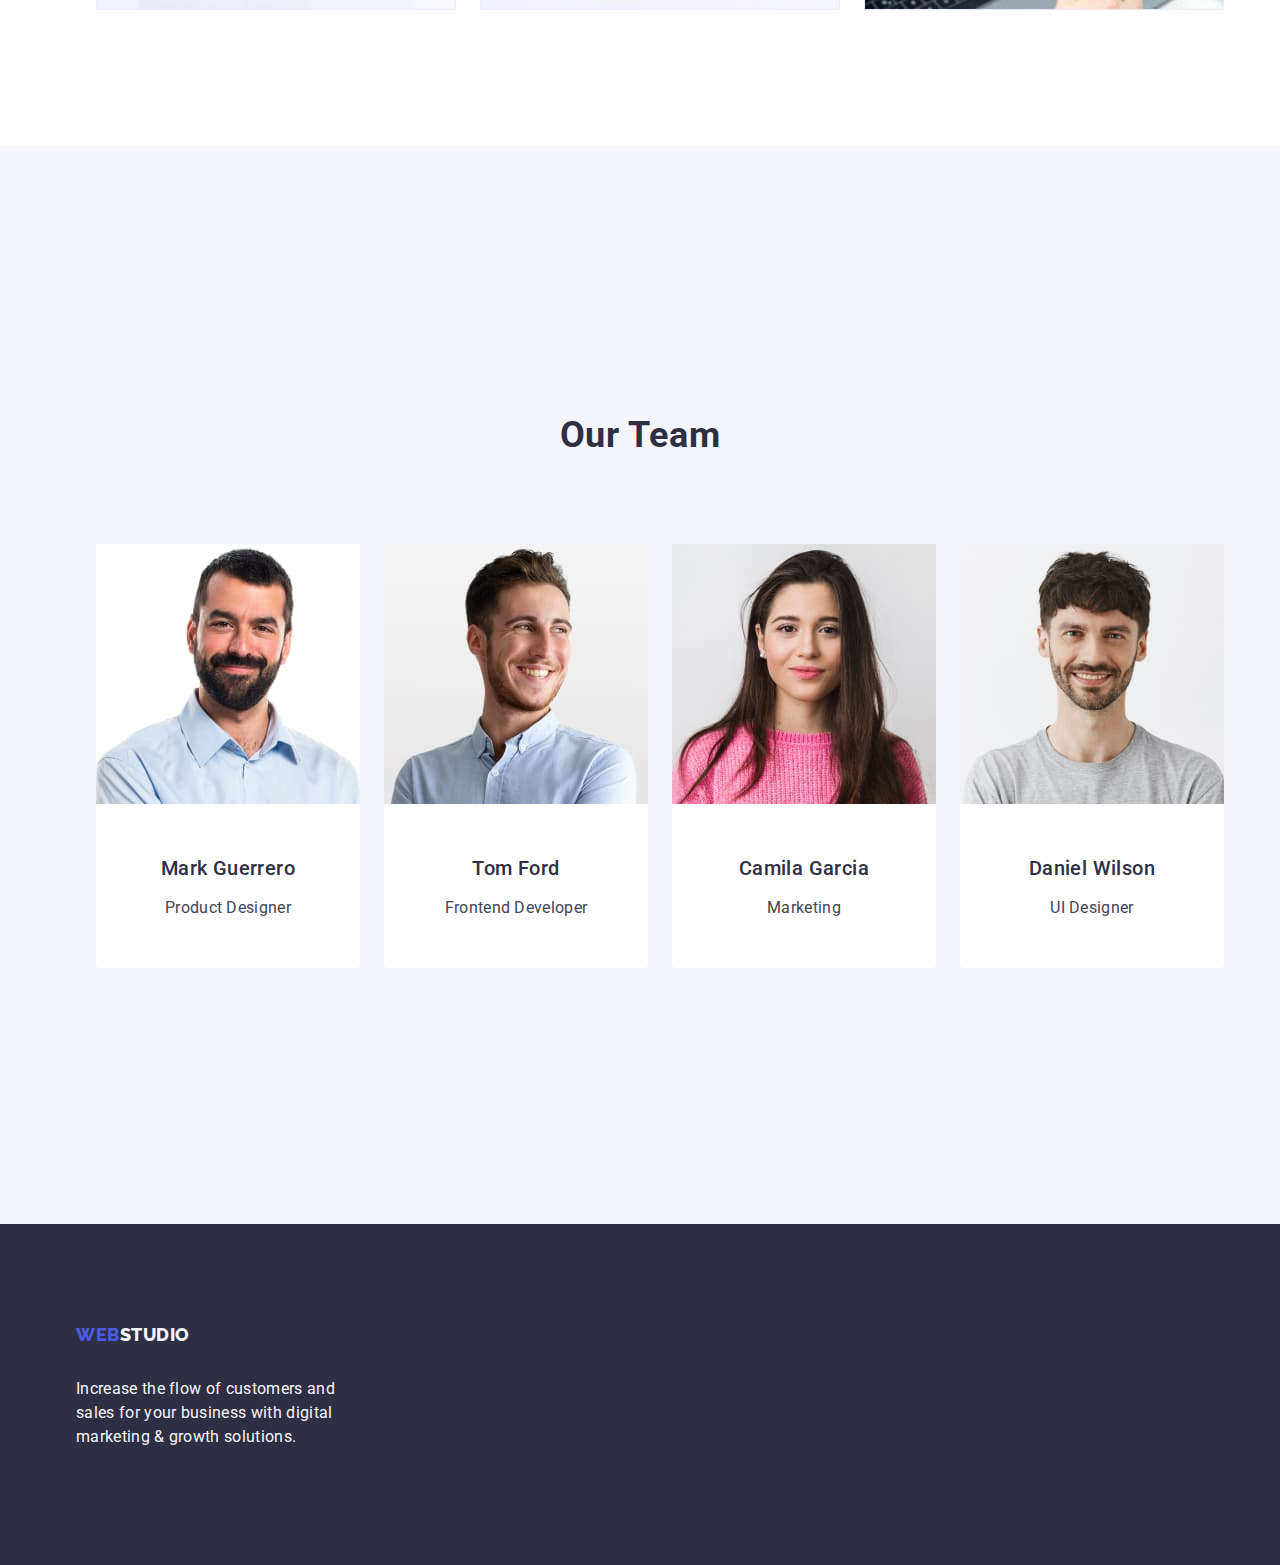
==== commit e8e570d3: "Add files via upload" ====
--- a/index.html
+++ b/index.html
@@ -167,7 +167,7 @@
 
 <footer class="footer">
     <div class="container footer-container">
-    <a class="footer-logo link" href="index.html">Web<span class="footer-website-logo">Studio</span></a>
+    <a class="logo logo-footer link" href="index.html">Web<span class="footer-website-logo">Studio</span></a>
     <p class="footer-additional-description">Increase the flow of customers and sales for your business with digital marketing & growth solutions. </p>
 </div>
 </footer>
--- a/css/styles.css
+++ b/css/styles.css
@@ -55,7 +55,7 @@
     font-family: var(--header-font-family);
     font-weight: 800;
     font-size: 18px;
-    line-height: 1.17 ;
+    line-height: 1.17;
     letter-spacing:  0.54px;
     text-transform: uppercase;
     color: var(--buttons-font);
@@ -89,28 +89,28 @@
   letter-spacing: 0.32px;
   padding: 24px 0;
 }
-  .nav-link:hover,
-  .nav-link:focus { 
+.nav-link:hover,
+.nav-link:focus { 
     color: #404bbf;
   
   }
 
-  .address-container{
+.address-container{
     font-style: normal;
   }
 
-  .address-contact-section{
+.address-contact-section{
     font-style: normal; 
   }
 
-  .address-list{
+.address-list{
     list-style-type: none;
     display: flex;
     gap: 40px;
     
   }
 
-  .address-link{
+.address-link{
      color: var(--fonts-color);
      font-size: 16px;
      font-weight: 400;
@@ -119,25 +119,25 @@
      text-decoration: none;
   }
 
-  .address-link:hover,
-  .address-link:focus {
+.address-link:hover,
+.address-link:focus {
     color: #404bbf; 
   }
 
   /* rules for header-positioning */
 
-  .container {
-    display: flex; 
+.container {
+    width: 1158px; 
     margin: 0 auto;
     padding: 0 15px;
   }
   
-  .header-section {
+.header-section {
     border-bottom: 1px solid var(--cornflower);
     background-color: var(--background-color);
   }
 
-  .header-container {
+.header-container {
     height: 72px;
     display: flex;
     justify-content: space-between;
@@ -145,12 +145,12 @@
     flex-shrink: 0;
   }
 
-  .main-navigation-container {
+.main-navigation-container {
     display: flex;
     align-items: center;
   }
 
-  .body-section {
+.body-section {
     font-family: var(--text-font-family);
     color: var(--fonts-color);
     background-color: var(--background-color);
@@ -160,13 +160,12 @@
 
 /* hero content section */
 
-  .hero-image-section-container{
+.hero-image-section-container{
     background-color: var(--services-font-color);
     padding: 188px 0;
   }
 
-  .hero-image-header {
-    font-family: var(--text-font-family);
+.hero-image-header {
     font-weight: 700;
     font-size: 56px;
     letter-spacing: 1.12px;
@@ -177,7 +176,7 @@
    
   }
 
-  .order-service-btn{
+.order-service-btn{
      cursor: pointer;
      font-family: "Roboto", sans-serif;
      font-weight: 500;
@@ -196,13 +195,13 @@
      border: none;
     }
 
-    .order-service-btn:hover,
-    .order-service-btn:focus {
+.order-service-btn:hover,
+.order-service-btn:focus {
       background-color:var(--brand-color);
        
     }
 
-    .hero-content-container {
+.hero-content-container {
       display: flex;
       flex-shrink: 0;
       justify-content: center;
@@ -210,7 +209,7 @@
       flex-direction: column;
     }
 
-    .visually-hidden {
+.visually-hidden {
       position: absolute;
       width: 1px;
       height: 1px;
@@ -232,22 +231,22 @@
       gap: 24px;
     }
 
-  .qualities-container-list{
+.qualities-container-list{
     display: flex;
     flex-direction: column;
     align-items: flex-start;
     width: calc((100% - 72px) / 4);  
-    flex-basis: calc((100% - 72px) / 4);
+     
    }
 
 
 
-   .sec-two-image-container{
+.sec-two-image-container{
     width: calc(100%-48px) / 3;
 
    }
 
-  .about-us-header  {
+.about-us-header  {
    font-family: var(--text-font-family);
    font-weight: 500;
    font-size: 20px;
@@ -258,7 +257,7 @@
 
   }
 
-  .about-us-description  {
+.about-us-description  {
  color: var(--fonts-color);
   
  font-size: 16px;
@@ -301,7 +300,7 @@
 }
 
 
-  .section-two-header {
+.section-two-header {
     font-weight: 700 ;
     font-size: 36px;
     line-height: 111.111%;
@@ -314,19 +313,19 @@
      
   }
 
-  .sec-two-image-list {
+.sec-two-image-list {
     list-style-type: none;
     display: flex;
     align-items: flex-start;
     gap: 24px;
   }
 
-  .section-three-container {
+.section-three-container {
     background-color:  var(--buttons-bkcolor);
     padding: 120px 0;
   }
 
-  .section-three-header {
+.section-three-header {
     color:  var(--services-font-color);
     font-size: 36px;
     font-weight: 700;
@@ -337,7 +336,7 @@
     margin-bottom: 72px;
   }
 
-  .sec-three-members-list {
+.sec-three-members-list {
     list-style-type: none;
     display: flex;
     justify-content: center;
@@ -345,22 +344,22 @@
     gap: 24px;
   }
 
-  .section-three-container {
+.section-three-container {
     display: flex;
     flex-direction: column;
     align-items: center;
     justify-content: center;
   }
 
-  .team-member-list {
+.team-member-list {
     background-color: var(--background-color);
     display: inline-flex;
     flex-direction: column;
     justify-content: center;
     align-items: center;
     border-radius: 0px 0px 4px 4px;
-    width: calc((100% - 72px) / 4);  
-    flex-basis: calc((100% - 72px) / 4);
+    width: calc((100% - 3 * 24px) / 4);  
+     
   }
 
 .team-member-header {
@@ -390,7 +389,7 @@
    color: var(--buttons-bkcolor);
 }
 
-  .footer-additional-description {
+.footer-additional-description {
     color:  var(--buttons-bkcolor);
   font-size: 16px;
   line-height: 150%; 
@@ -406,11 +405,24 @@
   justify-content: center;
 }
 
-  .footer{
+.footer{
     background-color: var(--services-font-color);
     padding: 100px 0; 
     
      }
+
+.logo-footer {
+  margin-bottom: 16px;
+  display: inline-block;
+  font-family: var(--header-font-family);
+  font-weight: 800;
+  font-size: 18px;
+  line-height: 1.17;
+  letter-spacing:  0.54px;
+  text-transform: uppercase;
+  color: var(--buttons-font);
+  margin-right: 76px;
+ }
 
 /* ./PORTOFOLIO.HTML */
 
@@ -446,10 +458,16 @@
 /*list of portfolio projects */
 
 .list-of-projects-sec-two {
-  list-style-type: none;
+  display: flex;
+  flex-wrap: wrap;
+  row-gap: 48px;
+  column-gap: 24px;
+  padding: 0;
 }
 .project-container {
   background-color: var(--background-color);
+  width: calc(100%-48px) / 3;
+
 }
   
 .project-header {
@@ -512,7 +530,3 @@
   display: block;
 }
  
- .footer-logo {
-  margin-bottom: 16px;
-  display: inline-block;
- }